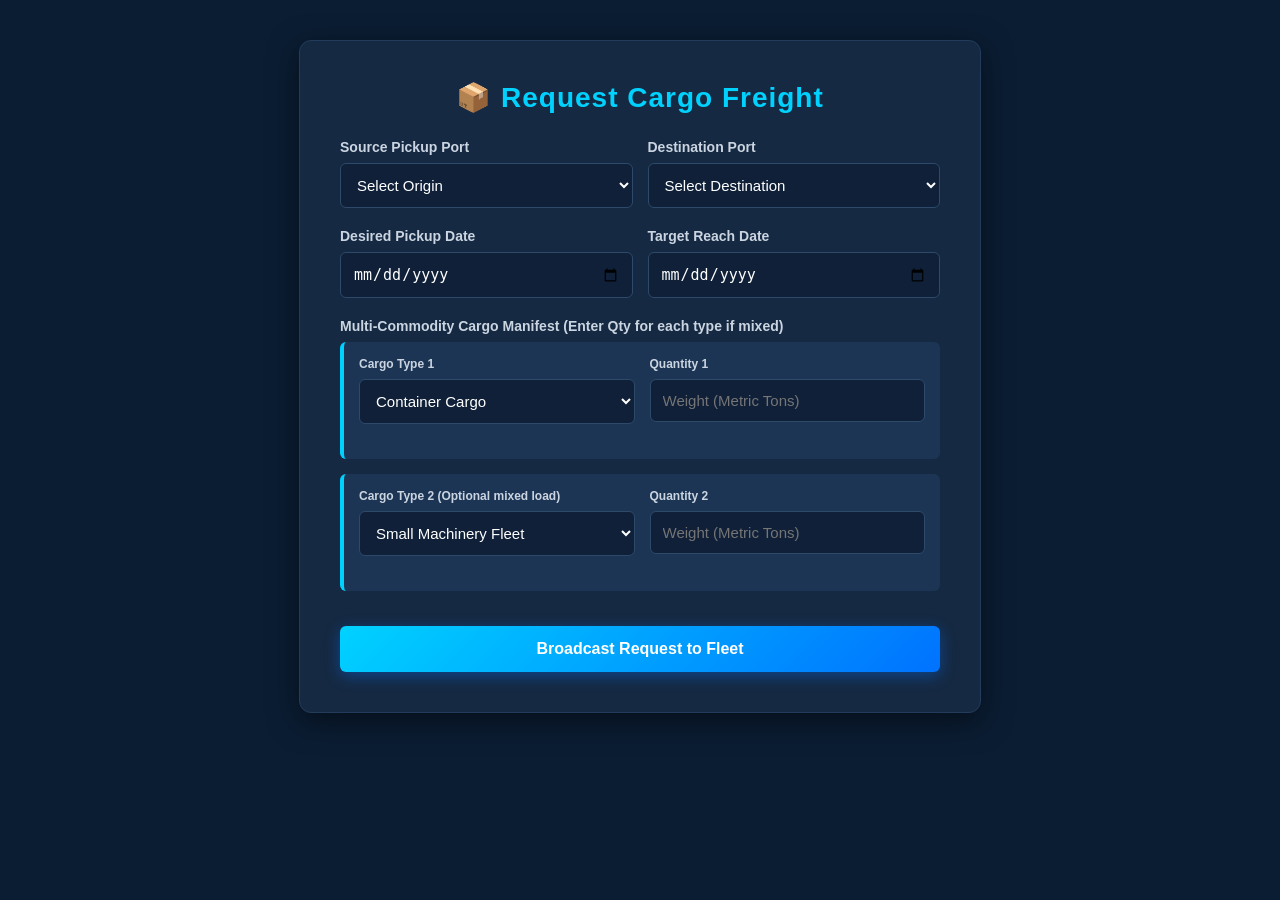
==== booker.html @ 9e1935aa "Add files via upload" ====
<!DOCTYPE html>
<html lang="en">
<head>
    <meta charset="UTF-8">
    <meta name="viewport" content="width=device-width, initial-scale=1.0">
    <title>Nauka-Uber - Request Shipping Lane</title>
    <style>
        body { font-family: 'Segoe UI', Arial, sans-serif; background: #0b1d33; margin: 0; padding: 40px; display: flex; justify-content: center; color: #fff; }
        .form-container { background: #152942; padding: 40px; border-radius: 12px; box-shadow: 0 8px 30px rgba(0,0,0,0.5); width: 100%; max-width: 600px; border: 1px solid #233c5b; }
        h2 { color: #00d2ff; margin-top: 0; margin-bottom: 25px; text-align: center; font-size: 28px; letter-spacing: 1px; }
        .form-group { margin-bottom: 20px; }
        label { display: block; font-weight: 600; margin-bottom: 8px; color: #cbd5e1; font-size: 14px; }
        input[type="text"], input[type="number"], input[type="date"], select { width: 100%; padding: 12px; border: 1px solid #2d4a6b; border-radius: 6px; background: #0f2038; color: #fff; font-size: 15px; box-sizing: border-box; }
        input:focus, select:focus { border-color: #00d2ff; outline: none; box-shadow: 0 0 8px rgba(0, 210, 255, 0.5); }
        .row { display: flex; gap: 15px; }
        .row .form-group { flex: 1; }
        .cargo-item { background: #1c3554; padding: 15px; border-radius: 6px; margin-bottom: 15px; border-left: 4px solid #00d2ff; }
        button { width: 100%; background: linear-gradient(135deg, #00d2ff 0%, #0072ff 100%); color: white; border: none; padding: 14px; font-size: 16px; font-weight: bold; border-radius: 6px; cursor: pointer; transition: all 0.3s ease; box-shadow: 0 4px 15px rgba(0, 114, 255, 0.4); margin-top: 15px; }
        button:hover { transform: translateY(-2px); box-shadow: 0 6px 20px rgba(0, 114, 255, 0.6); }
        .status-msg { margin-top: 20px; padding: 12px; border-radius: 6px; display: none; text-align: center; font-weight: bold; font-size: 14px; }
        .success { background-color: #064e3b; color: #34d399; border: 1px solid #047857; }
        .error { background-color: #7f1d1d; color: #f87171; border: 1px solid #b91c1c; }
    </style>
</head>
<body>

<div class="form-container">
    <h2>📦 Request Cargo Freight</h2>
    <form id="bookingForm">
        <div class="row">
            <div class="form-group">
                <label for="originPort">Source Pickup Port</label>
                <select id="originPort" required>
                    <option value="" disabled selected>Select Origin</option>
                    <option value="Mundra">Mundra Port (Gujarat)</option>
                    <option value="Kandla">Kandla Port (Gujarat)</option>
                    <option value="Paradip">Paradip Port (Odisha)</option>
                    <option value="Haldia">Haldia Port (West Bengal)</option>
                </select>
            </div>
            <div class="form-group">
                <label for="destPort">Destination Port</label>
                <select id="destPort" required>
                    <option value="" disabled selected>Select Destination</option>
                    <option value="Mundra">Mundra Port (Gujarat)</option>
                    <option value="Kandla">Kandla Port (Gujarat)</option>
                    <option value="Paradip">Paradip Port (Odisha)</option>
                    <option value="Haldia">Haldia Port (West Bengal)</option>
                </select>
            </div>
        </div>

        <div class="row">
            <div class="form-group">
                <label for="pickupDate">Desired Pickup Date</label>
                <input type="date" id="pickupDate" required>
            </div>
            <div class="form-group">
                <label for="deliveryDate">Target Reach Date</label>
                <input type="date" id="deliveryDate" required>
            </div>
        </div>

        <div class="form-group">
            <label>Multi-Commodity Cargo Manifest (Enter Qty for each type if mixed)</label>
            
            <!-- Item 1: Container Cargo Option -->
            <div class="cargo-item row">
                <div class="form-group" style="flex: 2;">
                    <label style="font-size:12px; color:#cbd5e1;">Cargo Type 1</label>
                    <select class="cargo-type">
                        <option value="Container" selected>Container Cargo</option>
                        <option value="Machinery">Small Machinery Fleet</option>
                        <option value="Bulk">Bulk Cargo (Coal/Ore)</option>
                        <option value="Vehicles">Vehicles (Ro-Ro)</option>
                    </select>
                </div>
                <div class="form-group" style="flex: 2;">
                    <label style="font-size:12px; color:#cbd5e1;">Quantity 1</label>
                    <input type="number" class="cargo-qty" placeholder="Weight (Metric Tons)" required>
                </div>
            </div>

            <!-- Item 2: Small Machinery Option (Mixed Loading) -->
            <div class="cargo-item row">
                <div class="form-group" style="flex: 2;">
                    <label style="font-size:12px; color:#cbd5e1;">Cargo Type 2 (Optional mixed load)</label>
                    <select class="cargo-type">
                        <option value="">None (No second cargo type)</option>
                        <option value="Machinery" selected>Small Machinery Fleet</option>
                        <option value="Container">Container Cargo</option>
                        <option value="Bulk">Bulk Cargo (Coal/Ore)</option>
                        <option value="Vehicles">Vehicles (Ro-Ro)</option>
                    </select>
                </div>
                <div class="form-group" style="flex: 2;">
                    <label style="font-size:12px; color:#cbd5e1;">Quantity 2</label>
                    <input type="number" class="cargo-qty" placeholder="Weight (Metric Tons)">
                </div>
            </div>
        </div>

        <button type="submit" id="requestBtn">Broadcast Request to Fleet</button>
        <div id="statusBox" class="status-msg"></div>
    </form>
</div>

<script>
    document.getElementById('bookingForm').addEventListener('submit', function(e) {
        e.preventDefault();
        const requestBtn = document.getElementById('requestBtn');
        const statusBox = document.getElementById('statusBox');
        
        requestBtn.innerText = "Calculating Constraints...";
        requestBtn.disabled = true;

        const cargoItems = [];
        const types = document.querySelectorAll('.cargo-type');
        const qts = document.querySelectorAll('.cargo-qty');

        types.forEach((element, index) => {
            if(element.value !== "" && qts[index].value !== "") {
                cargoItems.push({
                    type: element.value,
                    qty: parseInt(qts[index].value) || 0
                });
            }
        });

        const bookingPayload = {
            originPort: document.getElementById('originPort').value,
            destPort: document.getElementById('destPort').value,
            pickupDate: document.getElementById('pickupDate').value,
            deliveryDate: document.getElementById('deliveryDate').value,
            manifest: cargoItems
        };

        // 🔗 તારો n8n વાળો સેકન્ડ બુકિંગ વેબહુક લિંક અહીં પેસ્ટ કરવાનો રહેશે!
        const n8nBookingWebhookUrl = "https://n8n.cloud";

        fetch(n8nBookingWebhookUrl, {
            method: "POST",
            headers: { "Content-Type": "application/json" },
            body: JSON.stringify(bookingPayload)
        })
        .then(res => { if (res.ok) return res.json(); throw new Error(); })
        .then(data => {
            statusBox.className = "status-msg success";
            statusBox.innerText = "🚀 Freight Request Broadcasted! n8n is scanning active fleets.";
            statusBox.style.display = "block";
        })
        .catch(() => {
            statusBox.className = "status-msg error";
            statusBox.innerText = "⚠️ Broadcast Fault. Verify n8n Webhook Node status.";
            statusBox.style.display = "block";
        })
        .finally(() => {
            requestBtn.innerText = "Broadcast Request to Fleet";
            requestBtn.disabled = false;
        });
    });
</script>
</body>
</html>
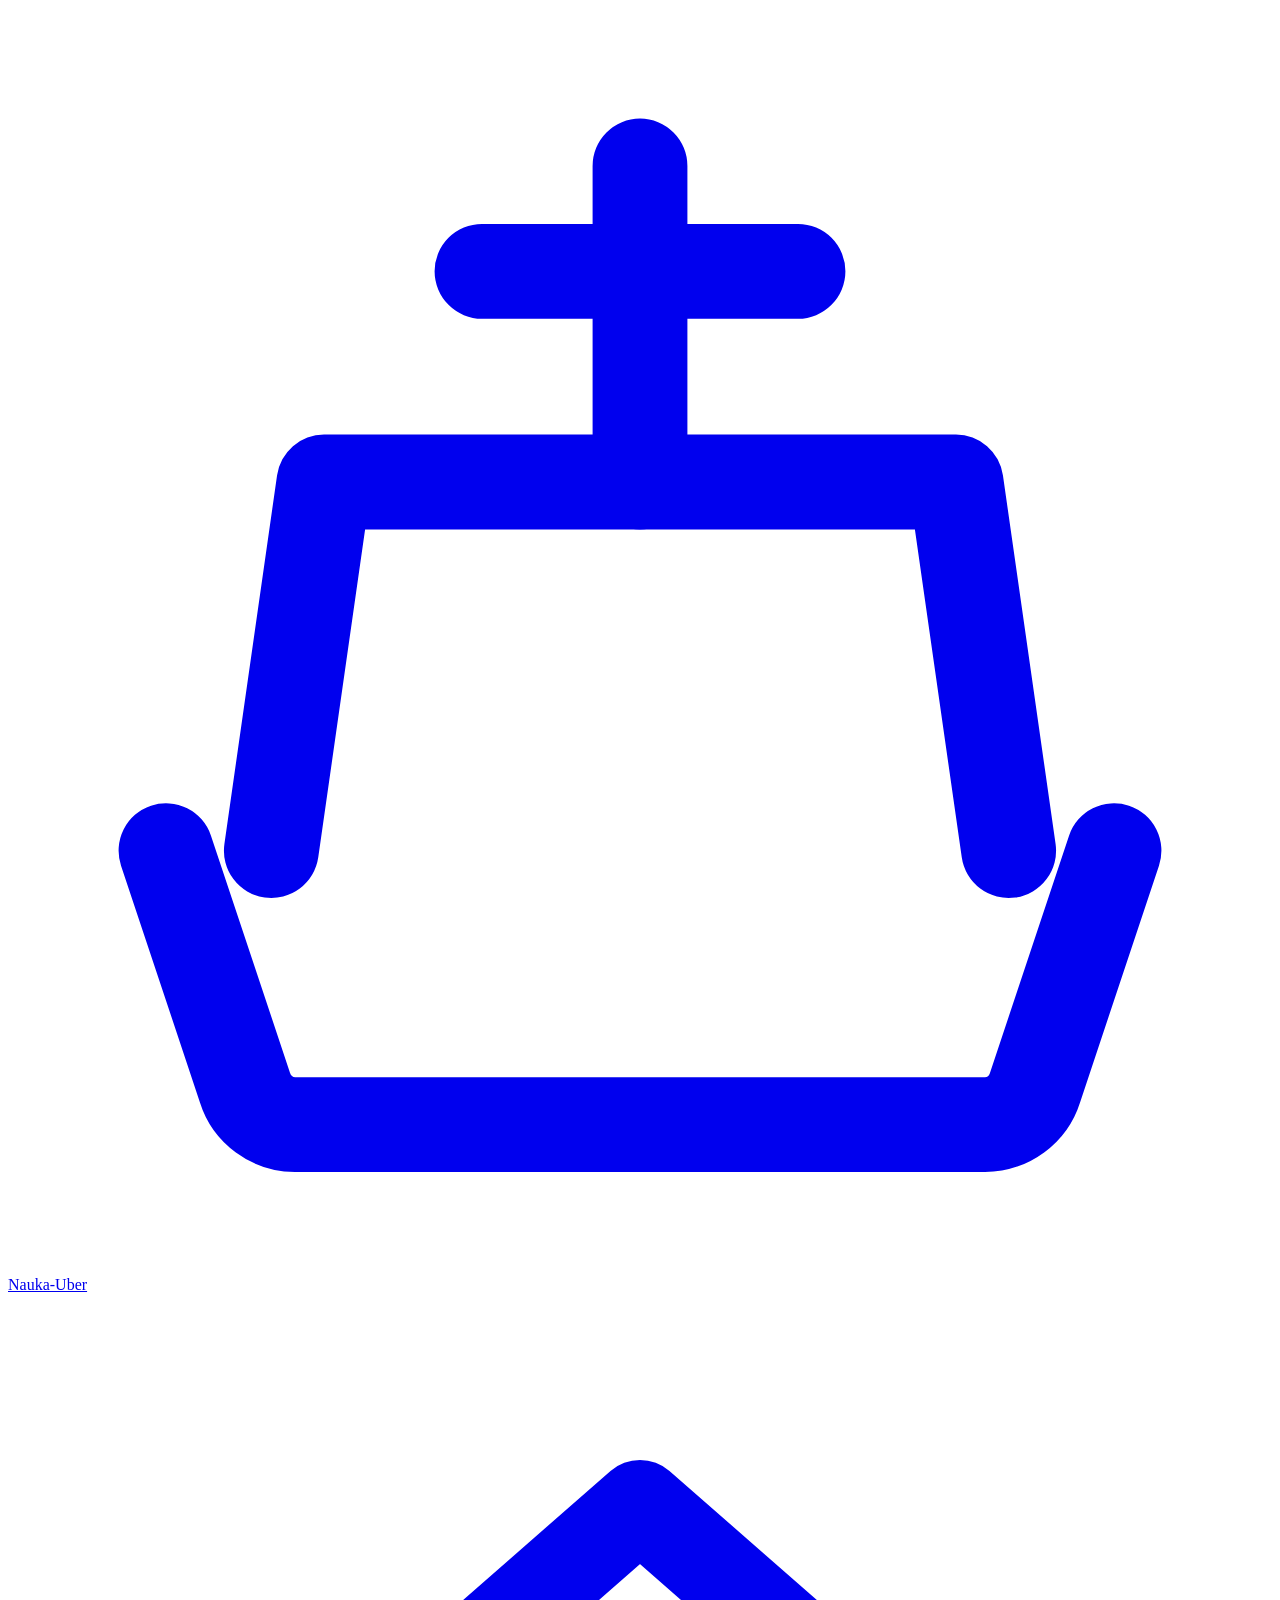
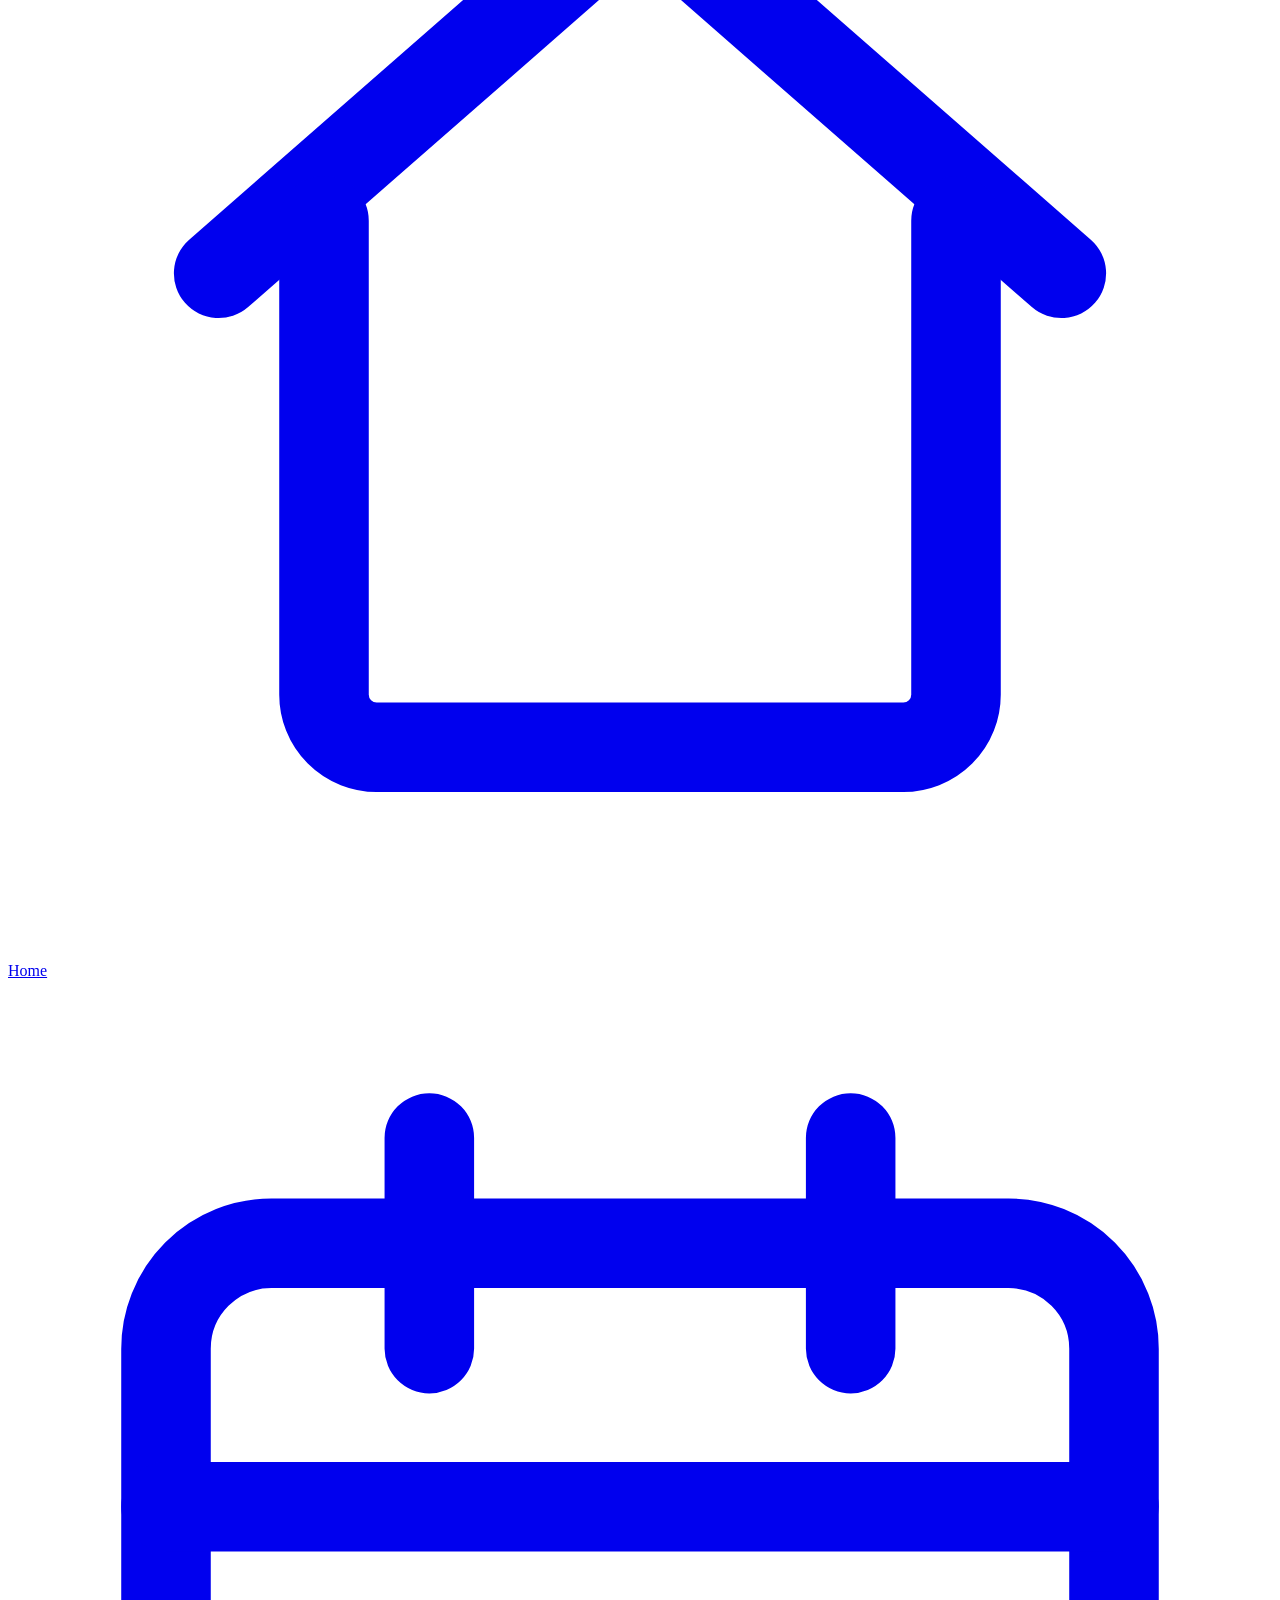
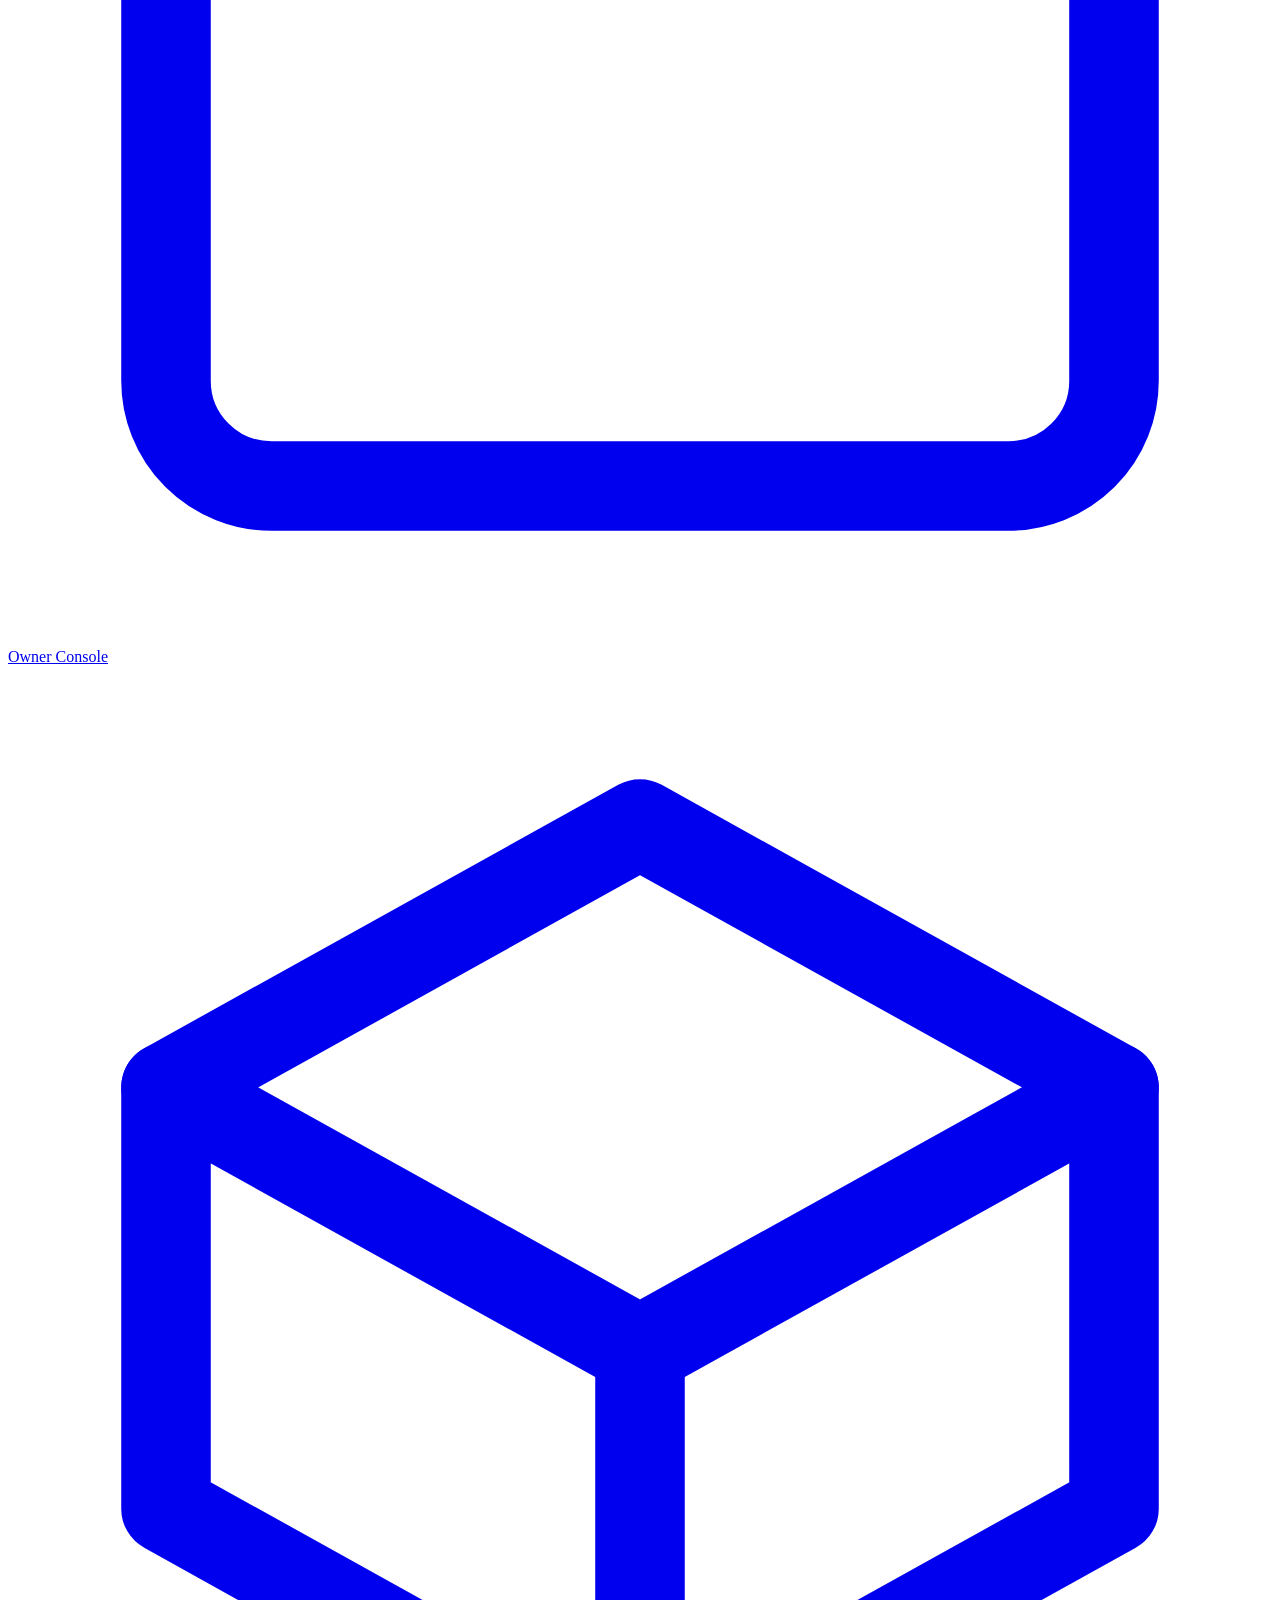
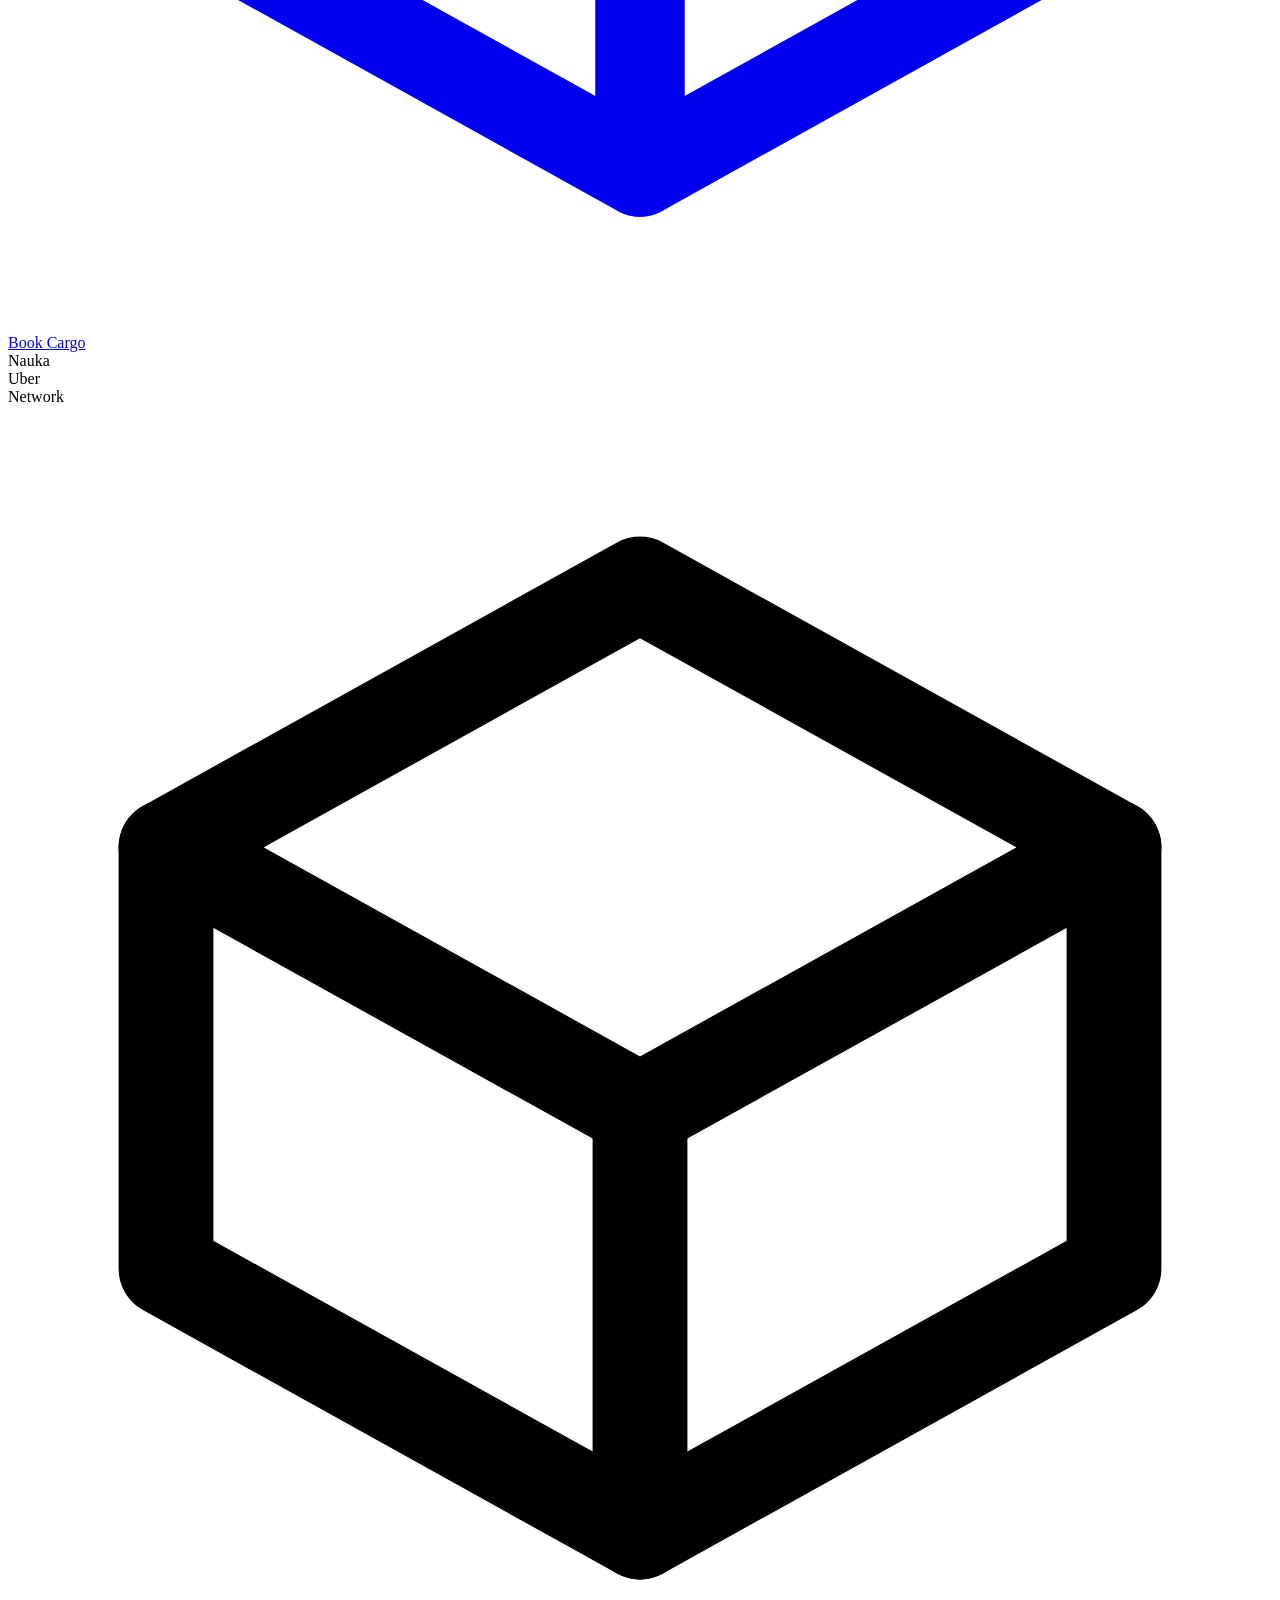
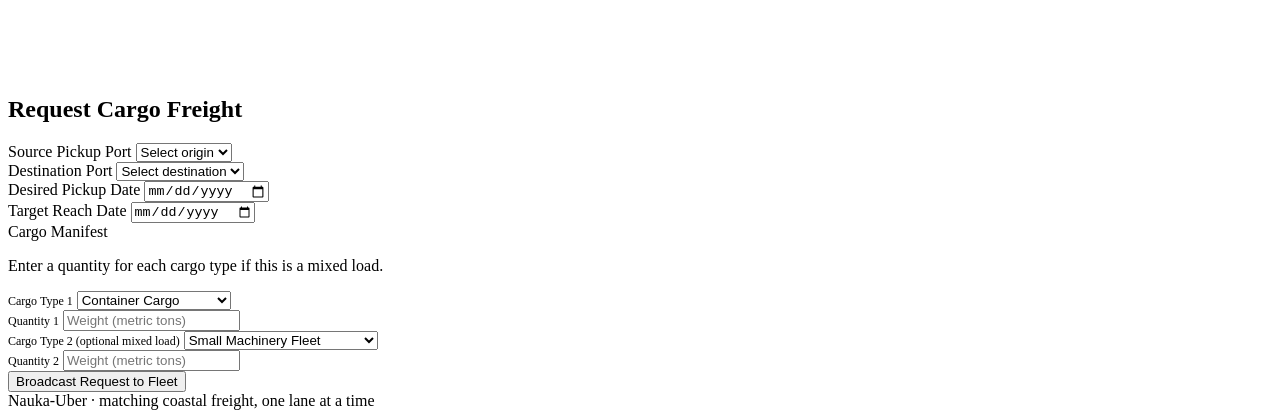
==== commit 9ada1b8e: "Add files via upload" ====
--- a/booker.html
+++ b/booker.html
@@ -1,164 +1,167 @@
-<!DOCTYPE html>
-<html lang="en">
-<head>
-    <meta charset="UTF-8">
-    <meta name="viewport" content="width=device-width, initial-scale=1.0">
-    <title>Nauka-Uber - Request Shipping Lane</title>
-    <style>
-        body { font-family: 'Segoe UI', Arial, sans-serif; background: #0b1d33; margin: 0; padding: 40px; display: flex; justify-content: center; color: #fff; }
-        .form-container { background: #152942; padding: 40px; border-radius: 12px; box-shadow: 0 8px 30px rgba(0,0,0,0.5); width: 100%; max-width: 600px; border: 1px solid #233c5b; }
-        h2 { color: #00d2ff; margin-top: 0; margin-bottom: 25px; text-align: center; font-size: 28px; letter-spacing: 1px; }
-        .form-group { margin-bottom: 20px; }
-        label { display: block; font-weight: 600; margin-bottom: 8px; color: #cbd5e1; font-size: 14px; }
-        input[type="text"], input[type="number"], input[type="date"], select { width: 100%; padding: 12px; border: 1px solid #2d4a6b; border-radius: 6px; background: #0f2038; color: #fff; font-size: 15px; box-sizing: border-box; }
-        input:focus, select:focus { border-color: #00d2ff; outline: none; box-shadow: 0 0 8px rgba(0, 210, 255, 0.5); }
-        .row { display: flex; gap: 15px; }
-        .row .form-group { flex: 1; }
-        .cargo-item { background: #1c3554; padding: 15px; border-radius: 6px; margin-bottom: 15px; border-left: 4px solid #00d2ff; }
-        button { width: 100%; background: linear-gradient(135deg, #00d2ff 0%, #0072ff 100%); color: white; border: none; padding: 14px; font-size: 16px; font-weight: bold; border-radius: 6px; cursor: pointer; transition: all 0.3s ease; box-shadow: 0 4px 15px rgba(0, 114, 255, 0.4); margin-top: 15px; }
-        button:hover { transform: translateY(-2px); box-shadow: 0 6px 20px rgba(0, 114, 255, 0.6); }
-        .status-msg { margin-top: 20px; padding: 12px; border-radius: 6px; display: none; text-align: center; font-weight: bold; font-size: 14px; }
-        .success { background-color: #064e3b; color: #34d399; border: 1px solid #047857; }
-        .error { background-color: #7f1d1d; color: #f87171; border: 1px solid #b91c1c; }
-    </style>
-</head>
-<body>
-
-<div class="form-container">
-    <h2>📦 Request Cargo Freight</h2>
-    <form id="bookingForm">
-        <div class="row">
-            <div class="form-group">
-                <label for="originPort">Source Pickup Port</label>
-                <select id="originPort" required>
-                    <option value="" disabled selected>Select Origin</option>
-                    <option value="Mundra">Mundra Port (Gujarat)</option>
-                    <option value="Kandla">Kandla Port (Gujarat)</option>
-                    <option value="Paradip">Paradip Port (Odisha)</option>
-                    <option value="Haldia">Haldia Port (West Bengal)</option>
-                </select>
-            </div>
-            <div class="form-group">
-                <label for="destPort">Destination Port</label>
-                <select id="destPort" required>
-                    <option value="" disabled selected>Select Destination</option>
-                    <option value="Mundra">Mundra Port (Gujarat)</option>
-                    <option value="Kandla">Kandla Port (Gujarat)</option>
-                    <option value="Paradip">Paradip Port (Odisha)</option>
-                    <option value="Haldia">Haldia Port (West Bengal)</option>
-                </select>
-            </div>
-        </div>
-
-        <div class="row">
-            <div class="form-group">
-                <label for="pickupDate">Desired Pickup Date</label>
-                <input type="date" id="pickupDate" required>
-            </div>
-            <div class="form-group">
-                <label for="deliveryDate">Target Reach Date</label>
-                <input type="date" id="deliveryDate" required>
-            </div>
-        </div>
-
-        <div class="form-group">
-            <label>Multi-Commodity Cargo Manifest (Enter Qty for each type if mixed)</label>
-            
-            <!-- Item 1: Container Cargo Option -->
-            <div class="cargo-item row">
-                <div class="form-group" style="flex: 2;">
-                    <label style="font-size:12px; color:#cbd5e1;">Cargo Type 1</label>
-                    <select class="cargo-type">
-                        <option value="Container" selected>Container Cargo</option>
-                        <option value="Machinery">Small Machinery Fleet</option>
-                        <option value="Bulk">Bulk Cargo (Coal/Ore)</option>
-                        <option value="Vehicles">Vehicles (Ro-Ro)</option>
-                    </select>
-                </div>
-                <div class="form-group" style="flex: 2;">
-                    <label style="font-size:12px; color:#cbd5e1;">Quantity 1</label>
-                    <input type="number" class="cargo-qty" placeholder="Weight (Metric Tons)" required>
-                </div>
-            </div>
-
-            <!-- Item 2: Small Machinery Option (Mixed Loading) -->
-            <div class="cargo-item row">
-                <div class="form-group" style="flex: 2;">
-                    <label style="font-size:12px; color:#cbd5e1;">Cargo Type 2 (Optional mixed load)</label>
-                    <select class="cargo-type">
-                        <option value="">None (No second cargo type)</option>
-                        <option value="Machinery" selected>Small Machinery Fleet</option>
-                        <option value="Container">Container Cargo</option>
-                        <option value="Bulk">Bulk Cargo (Coal/Ore)</option>
-                        <option value="Vehicles">Vehicles (Ro-Ro)</option>
-                    </select>
-                </div>
-                <div class="form-group" style="flex: 2;">
-                    <label style="font-size:12px; color:#cbd5e1;">Quantity 2</label>
-                    <input type="number" class="cargo-qty" placeholder="Weight (Metric Tons)">
-                </div>
-            </div>
-        </div>
-
-        <button type="submit" id="requestBtn">Broadcast Request to Fleet</button>
-        <div id="statusBox" class="status-msg"></div>
-    </form>
-</div>
-
-<script>
-    document.getElementById('bookingForm').addEventListener('submit', function(e) {
-        e.preventDefault();
-        const requestBtn = document.getElementById('requestBtn');
-        const statusBox = document.getElementById('statusBox');
-        
-        requestBtn.innerText = "Calculating Constraints...";
-        requestBtn.disabled = true;
-
-        const cargoItems = [];
-        const types = document.querySelectorAll('.cargo-type');
-        const qts = document.querySelectorAll('.cargo-qty');
-
-        types.forEach((element, index) => {
-            if(element.value !== "" && qts[index].value !== "") {
-                cargoItems.push({
-                    type: element.value,
-                    qty: parseInt(qts[index].value) || 0
-                });
-            }
-        });
-
-        const bookingPayload = {
-            originPort: document.getElementById('originPort').value,
-            destPort: document.getElementById('destPort').value,
-            pickupDate: document.getElementById('pickupDate').value,
-            deliveryDate: document.getElementById('deliveryDate').value,
-            manifest: cargoItems
-        };
-
-        // 🔗 તારો n8n વાળો સેકન્ડ બુકિંગ વેબહુક લિંક અહીં પેસ્ટ કરવાનો રહેશે!
-        const n8nBookingWebhookUrl = "https://n8n.cloud";
-
-        fetch(n8nBookingWebhookUrl, {
-            method: "POST",
-            headers: { "Content-Type": "application/json" },
-            body: JSON.stringify(bookingPayload)
-        })
-        .then(res => { if (res.ok) return res.json(); throw new Error(); })
-        .then(data => {
-            statusBox.className = "status-msg success";
-            statusBox.innerText = "🚀 Freight Request Broadcasted! n8n is scanning active fleets.";
-            statusBox.style.display = "block";
-        })
-        .catch(() => {
-            statusBox.className = "status-msg error";
-            statusBox.innerText = "⚠️ Broadcast Fault. Verify n8n Webhook Node status.";
-            statusBox.style.display = "block";
-        })
-        .finally(() => {
-            requestBtn.innerText = "Broadcast Request to Fleet";
-            requestBtn.disabled = false;
-        });
-    });
-</script>
-</body>
-</html>
+<!DOCTYPE html>
+<html lang="en">
+<head>
+    <meta charset="UTF-8">
+    <meta name="viewport" content="width=device-width, initial-scale=1.0">
+    <title>Nauka-Uber — Request Shipping Lane</title>
+    <link rel="preconnect" href="https://fonts.googleapis.com">
+    <link rel="preconnect" href="https://fonts.gstatic.com" crossorigin>
+    <link href="https://fonts.googleapis.com/css2?family=Space+Grotesk:wght@500;600;700&family=Inter:wght@400;500;600;700&family=IBM+Plex+Mono:wght@500&display=swap" rel="stylesheet">
+    <link rel="stylesheet" href="assets/styles.css">
+</head>
+<body>
+
+<div class="page">
+
+    <nav class="top-nav">
+        <a class="brand" href="index.html">
+            <span class="brand-mark">
+                <svg viewBox="0 0 24 24" fill="none" stroke="currentColor" stroke-width="1.8" stroke-linecap="round" stroke-linejoin="round"><path d="M3 16l1.5 4.5a1 1 0 00.95.7h13.1a1 1 0 00.95-.7L21 16"/><path d="M5 16l1-7h12l1 7"/><path d="M12 9V3M9 5h6"/></svg>
+            </span>
+            Nauka-Uber
+        </a>
+        <div class="nav-links">
+            <a href="index.html" data-page="index.html"><svg viewBox="0 0 24 24" fill="none" stroke="currentColor" stroke-width="1.7" stroke-linecap="round" stroke-linejoin="round"><path d="M4 11l8-7 8 7"/><path d="M6 10v9a1 1 0 001 1h10a1 1 0 001-1v-9"/></svg><span class="nav-label">Home</span></a>
+            <a href="owner.html" data-page="owner.html"><svg viewBox="0 0 24 24" fill="none" stroke="currentColor" stroke-width="1.7" stroke-linecap="round" stroke-linejoin="round"><rect x="3" y="5" width="18" height="16" rx="2"/><path d="M16 3v4M8 3v4M3 10h18"/></svg><span class="nav-label">Owner Console</span></a>
+            <a href="booker.html" data-page="booker.html"><svg viewBox="0 0 24 24" fill="none" stroke="currentColor" stroke-width="1.7" stroke-linecap="round" stroke-linejoin="round"><path d="M21 8l-9-5-9 5 9 5 9-5z"/><path d="M3 8v8l9 5 9-5V8"/><path d="M12 13v8"/></svg><span class="nav-label">Book Cargo</span></a>
+        </div>
+    </nav>
+
+    <div class="panel">
+        <div class="stamp"><span>Nauka<br>Uber<br>Network</span></div>
+        <h2 class="panel-title">
+            <svg viewBox="0 0 24 24" fill="none" stroke="currentColor" stroke-width="1.8" stroke-linecap="round" stroke-linejoin="round"><path d="M21 8l-9-5-9 5 9 5 9-5z"/><path d="M3 8v8l9 5 9-5V8"/><path d="M12 13v8"/></svg>
+            Request Cargo Freight
+        </h2>
+        <form id="bookingForm">
+            <div class="row">
+                <div class="form-group">
+                    <label for="originPort">Source Pickup Port</label>
+                    <select id="originPort" required>
+                        <option value="" disabled selected>Select origin</option>
+                    </select>
+                </div>
+                <div class="form-group">
+                    <label for="destPort">Destination Port</label>
+                    <select id="destPort" required>
+                        <option value="" disabled selected>Select destination</option>
+                    </select>
+                </div>
+            </div>
+
+            <div class="row">
+                <div class="form-group">
+                    <label for="pickupDate">Desired Pickup Date</label>
+                    <input type="date" id="pickupDate" required>
+                </div>
+                <div class="form-group">
+                    <label for="deliveryDate">Target Reach Date</label>
+                    <input type="date" id="deliveryDate" required>
+                </div>
+            </div>
+
+            <div class="form-group">
+                <label>Cargo Manifest</label>
+                <p class="field-note">Enter a quantity for each cargo type if this is a mixed load.</p>
+
+                <!-- Item 1: Container Cargo Option -->
+                <div class="cargo-item row">
+                    <div class="form-group" style="flex: 2;">
+                        <label style="font-size:12px;">Cargo Type 1</label>
+                        <select class="cargo-type">
+                            <option value="Container" selected>Container Cargo</option>
+                            <option value="Machinery">Small Machinery Fleet</option>
+                            <option value="Bulk">Bulk Cargo (Coal/Ore)</option>
+                            <option value="Vehicles">Vehicles (Ro-Ro)</option>
+                        </select>
+                    </div>
+                    <div class="form-group" style="flex: 2;">
+                        <label style="font-size:12px;">Quantity 1</label>
+                        <input type="number" class="cargo-qty" placeholder="Weight (metric tons)" required>
+                    </div>
+                </div>
+
+                <!-- Item 2: Optional mixed-load cargo -->
+                <div class="cargo-item row">
+                    <div class="form-group" style="flex: 2;">
+                        <label style="font-size:12px;">Cargo Type 2 <span class="hint">(optional mixed load)</span></label>
+                        <select class="cargo-type">
+                            <option value="">None (no second cargo type)</option>
+                            <option value="Machinery" selected>Small Machinery Fleet</option>
+                            <option value="Container">Container Cargo</option>
+                            <option value="Bulk">Bulk Cargo (Coal/Ore)</option>
+                            <option value="Vehicles">Vehicles (Ro-Ro)</option>
+                        </select>
+                    </div>
+                    <div class="form-group" style="flex: 2;">
+                        <label style="font-size:12px;">Quantity 2</label>
+                        <input type="number" class="cargo-qty" placeholder="Weight (metric tons)">
+                    </div>
+                </div>
+            </div>
+
+            <button type="submit" class="btn-green" id="requestBtn">Broadcast Request to Fleet</button>
+            <div id="statusBox" class="status-msg"></div>
+        </form>
+    </div>
+
+    <footer class="site-foot">Nauka-Uber &middot; matching coastal freight, one lane at a time</footer>
+</div>
+
+<script src="assets/common.js"></script>
+<script>
+    window.addEventListener('DOMContentLoaded', () => {
+        NaukaUber.populatePortSelect(document.getElementById('originPort'));
+        NaukaUber.populatePortSelect(document.getElementById('destPort'));
+    });
+
+    document.getElementById('bookingForm').addEventListener('submit', function (e) {
+        e.preventDefault();
+        const requestBtn = document.getElementById('requestBtn');
+        const statusBox = document.getElementById('statusBox');
+
+        requestBtn.innerText = "Calculating Constraints...";
+        requestBtn.disabled = true;
+        NaukaUber.hideStatus(statusBox);
+
+        const cargoItems = [];
+        const types = document.querySelectorAll('.cargo-type');
+        const qts = document.querySelectorAll('.cargo-qty');
+
+        types.forEach((element, index) => {
+            if (element.value !== "" && qts[index].value !== "") {
+                cargoItems.push({
+                    type: element.value,
+                    qty: parseInt(qts[index].value, 10) || 0
+                });
+            }
+        });
+
+        const bookingPayload = {
+            originPort: document.getElementById('originPort').value,
+            destPort: document.getElementById('destPort').value,
+            pickupDate: document.getElementById('pickupDate').value,
+            deliveryDate: document.getElementById('deliveryDate').value,
+            manifest: cargoItems
+        };
+
+        fetch(NaukaUber.CONFIG.bookingWebhookUrl, {
+            method: "POST",
+            headers: { "Content-Type": "application/json" },
+            body: JSON.stringify(bookingPayload)
+        })
+        .then(res => { if (res.ok) return res.json(); throw new Error(); })
+        .then(() => {
+            NaukaUber.showStatus(statusBox, 'success', 'Freight request broadcasted! n8n is scanning active fleets.');
+        })
+        .catch(() => {
+            NaukaUber.showStatus(statusBox, 'error', 'Broadcast fault. Verify your n8n webhook node is active.');
+        })
+        .finally(() => {
+            requestBtn.innerText = "Broadcast Request to Fleet";
+            requestBtn.disabled = false;
+        });
+    });
+</script>
+</body>
+</html>
